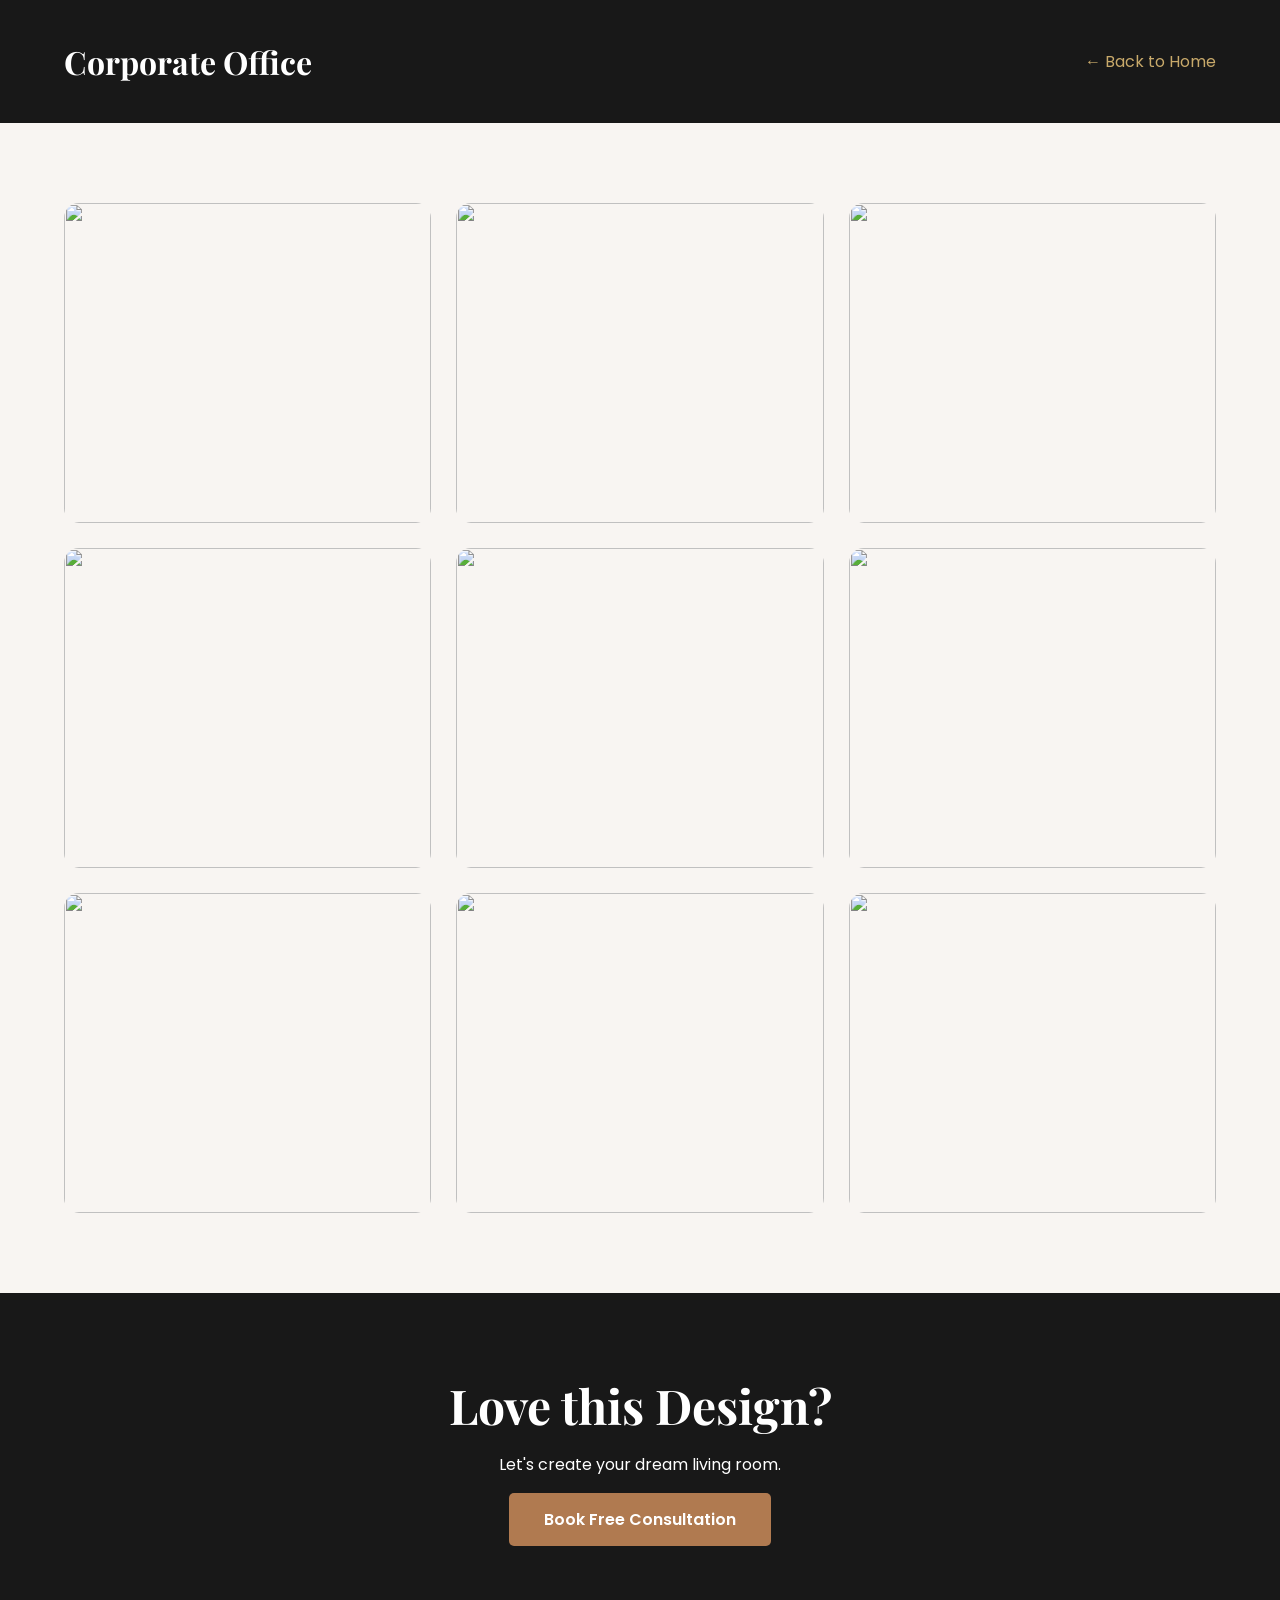
==== corporate.html @ 89e44ab3 "Update website changes" ====
<link href="https://fonts.googleapis.com/css2?family=Playfair+Display:wght@600;700&family=Poppins:wght@300;400;500;600&display=swap" rel="stylesheet">

<link rel="stylesheet" href="https://cdnjs.cloudflare.com/ajax/libs/font-awesome/6.7.2/css/all.min.css">

<link rel="stylesheet" href="style.css">

</head>

<body>

    </div>

</section>



<header class="gallery-header">
    <div class="container">
        <h1>Corporate Office</h1>
        <a href="index.html">← Back to Home</a>
    </div>
</header>

<section class="gallery-page">

<div class="container">

<div class="gallery-grid">

<img src="images/living1.jpg">
<img src="images/living2.jpg">
<img src="images/living3.jpg">
<img src="images/living4.jpg">
<img src="images/living5.jpg">
<img src="images/living6.jpg">
<img src="images/living7.jpg">
<img src="images/living8.jpg">
<img src="images/living9.jpg">

</div>

</div>

</section>

<section class="cta-gallery">

<h2>Love this Design?</h2>

<p>Let's create your dream living room.</p>

<a href="https://wa.me/919071836655" class="btn-primary">
Book Free Consultation
</a>

</section>

</body>
</html>
---- style.css ----
/* Google Font */

*{
    margin:0;
    padding:0;
    box-sizing:border-box;
}

html{
    scroll-behavior:smooth;
}

body{
    font-family:'Poppins',sans-serif;
    background:#f8f6f3;
    color:#222;
}

h1,h2,h3,h4{
    font-family:'Playfair Display',serif;
}

img{
    width:100%;
    display:block;
}

a{
    text-decoration:none;
}

ul{
    list-style:none;
}

.container{
    width:min(1200px,90%);
    margin:auto;
}

/*==============================
NAVBAR
==============================*/

.header{
    position:fixed;
    top:0;
    left:0;
    width:100%;
    z-index:1000;
    padding:15px 0;
    background:rgba(0,0,0,.25);
    backdrop-filter:blur(8px);
    transition:.4s;
}

.header.sticky{
    background:#181818;
    padding:18px 0;
    box-shadow:0 8px 20px rgba(0,0,0,.15);
}

.navbar{
    display:flex;
    align-items:center;
    justify-content:space-between;
}

.logo{
    font-size:30px;
    font-weight:700;
    color:#fff;
    letter-spacing:2px;
    font-family:'Playfair Display',serif;
}

.nav-menu ul{
    display:flex;
    gap:40px;
}

.nav-menu a{
    color:#fff;
    font-size:15px;
    text-transform:uppercase;
    transition:.3s;
}

.nav-menu a:hover{
    color:#c89b6d;
}

.btn-nav{
    background:#b07a50;
    color:#fff;
    padding:14px 28px;
    border-radius:5px;
    transition:.3s;
    font-weight:500;
}

.btn-nav:hover{
    background:#8b5e3c;
}

.menu-toggle{
    display:none;
}
/*==============================
HERO SECTION
==============================*/

.hero{
    position:relative;
    height:100vh;
    overflow:hidden;
    display:flex;
    align-items:center;
}

.hero::before{
    content:"";
    position:absolute;
    top:0;
    left:0;
    width:100%;
    height:100%;
    background:url("images/hero.jpg") center center/cover no-repeat;
    animation:heroZoom 10s ease-in-out infinite alternate;
    z-index:-2;
}

.hero-overlay{
    position:absolute;
    inset:0;
    background:rgba(0,0,0,.45);
    z-index:-1;
}

.hero-content{
    position:relative;
    z-index:2;
    color:#fff;
}

.hero-subtitle{
    color:#d4b08a;
    text-transform:uppercase;
    letter-spacing:3px;
    font-size:15px;
}

.hero-title{
    display:flex;
    flex-direction:column;
    font-family:'Playfair Display', serif;
    font-size:76px;
    line-height:0.95;
    font-weight:700;
    text-transform:uppercase;
    color:#fff;
    letter-spacing:1px;
    margin:20px 0 30px;
}

.hero-title span{
    display:block;
}

.hero-title .gold{
    color:#C8A96A;
    font-style:italic;
    font-weight:500;
    text-transform:none;
    letter-spacing:2px;
}

.hero p{
    font-size:18px;
    line-height:1.8;
    margin-bottom:40px;
    color:#f3f3f3;
}

.hero-buttons{
    display:flex;
    gap:20px;
}

.btn-primary,
.btn-secondary{
    padding:15px 35px;
    border-radius:5px;
    font-weight:600;
    transition:.3s;
}

.btn-primary{
    background:#b07a50;
    color:#fff;
}

.btn-primary:hover{
    background:#8b5e3c;
}

.btn-secondary{
    border:2px solid #fff;
    color:#fff;
}

.btn-secondary:hover{
    background:#fff;
    color:#222;
}
/*==============================
ABOUT
==============================*/

.about{
    padding:120px 0;
    background:#fff;
}

.about-grid{
    display:grid;
    grid-template-columns:1fr 1fr;
    gap:70px;
    align-items:center;
}

.about-image img{
    width:100%;
    border-radius:12px;
}

.about-content span{
    color:#b07a50;
    font-weight:600;
    letter-spacing:2px;
}

.about-content h2{
    font-size:52px;
    margin:20px 0;
    line-height:1.2;
}

.about-content p{
    color:#666;
    line-height:1.9;
    margin-bottom:35px;
}

.stats{
    margin-top:80px;
    display:grid;
    grid-template-columns:repeat(4,1fr);
    gap:30px;
    text-align:center;
}

.stat-box h3{
    font-size:48px;
    color:#b07a50;
    margin-bottom:10px;
}

.stat-box p{
    color:#666;
}
/*==============================
SERVICES
==============================*/

.services{
    padding:120px 0;
    background:#f8f5f2;
}

.section-title{
    text-align:center;
    max-width:700px;
    margin:0 auto 60px;
}

.section-title span{
    color:#b07a50;
    letter-spacing:2px;
    font-weight:600;
}

.section-title h2{
    font-size:50px;
    margin:15px 0;
}

.section-title p{
    color:#666;
    line-height:1.8;
}

.service-grid{
    display:grid;
    grid-template-columns:repeat(2,1fr);
    gap:35px;
}

.service-card{
    background:#fff;
    border-radius:12px;
    overflow:hidden;
    box-shadow:0 10px 25px rgba(0,0,0,.08);
    transition:.4s;
}

.service-card:hover{
    transform:translateY(-10px);
}

.service-card img{
    height:280px;
    object-fit:cover;
}

.service-content{
    padding:30px;
}

.service-content h3{
    font-size:28px;
    margin-bottom:15px;
}

.service-content p{
    color:#666;
    line-height:1.8;
}

/*==============================
PROJECTS
==============================*/

.projects{
    padding:120px 0;
    background:#fff;
}

.project-grid{
    display:grid;
    grid-template-columns:repeat(3,1fr);
    gap:30px;
}

.project-card{
    position:relative;
    overflow:hidden;
    border-radius:15px;
    cursor:pointer;
}

.project-card img{
    width:100%;
    height:350px;
    object-fit:cover;
    transition:.5s;
}

.project-info{
    position:absolute;
    left:0;
    right:0;
    bottom:0;
    padding:25px;
    background:linear-gradient(transparent,rgba(0,0,0,.85));
    color:#fff;
}

.project-info h3{
    margin-bottom:8px;
    font-size:28px;
}

.project-info p{
    color:#ddd;
}

.project-card:hover img{
    transform:scale(1.1);
}

.project-header{
    display:flex;
    justify-content:space-between;
    align-items:center;
}

.project-arrow{
    width:45px;
    height:45px;
    background:#b07a50;
    color:#fff;
    border-radius:50%;
    display:flex;
    align-items:center;
    justify-content:center;
    font-size:18px;
    transition:.3s;
}

.project-arrow:hover{
    background:#fff;
    color:#b07a50;
    transform:translateX(5px);
}
/*==============================
WHY CHOOSE US
==============================*/

.why-us{
    padding:120px 0;
    background:#f8f5f2;
}

.why-grid{
    display:grid;
    grid-template-columns:1fr 1fr;
    gap:70px;
    align-items:center;
}

.why-image img{
    width:100%;
    border-radius:15px;
}

.why-content{
    text-align: center;
}

.why-content span{
    color:#b07a50;
    letter-spacing:2px;
    font-weight:600;
}

.why-content h2{
    font-size:50px;
    margin:20px 0;
    line-height:1.2;
}

.why-content p{
    color:#666;
    line-height:1.8;
    margin-bottom:35px;
}

.features{
    display:grid;
    gap:25px;
}

.feature-box{
    display:flex;
    gap:20px;
    align-items:flex-start;
    background:#fff;
    padding:20px;
    border-radius:10px;
    box-shadow:0 8px 20px rgba(0,0,0,.08);
    transition:.3s;
}

.feature-box:hover{
    transform:translateY(-5px);
}

.feature-box i{
    font-size:28px;
    color:#b07a50;
}

.feature-box h4{
    margin-bottom:8px;
    font-size:22px;
}

.feature-box p{
    margin:0;
}

/*==============================
INTERIOR CAROUSEL
==============================*/

.interior-carousel{
    padding:100px 0;
    background:#f8f5f2;
    overflow:hidden;
}

.carousel-track{
    display:flex;
    gap:25px;
    width:max-content;
    animation:scroll 30s linear infinite;
}

.carousel-item{
    min-width:380px;
    border-radius:18px;
    overflow:hidden;
    box-shadow:0 15px 35px rgba(0,0,0,.12);
}

.carousel-item img{
    width:100%;
    height:280px;
    object-fit:cover;
    transition:.4s;
}

.carousel-item:hover img{
    transform:scale(1.08);
}

@keyframes scroll{

    from{
        transform:translateX(0);
    }

    to{
        transform:translateX(-50%);
    }

}

/*==============================
CTA
==============================*/

.cta{
    padding:100px 0;
    background:url("images/cta.jpg") center center/cover no-repeat;
    position:relative;
}

.cta::before{
    content:"";
    position:absolute;
    inset:0;
    background:rgba(18,18,18,.72);
}

.cta-box{
    position:relative;
    z-index:2;
    max-width:850px;
    margin:auto;
    text-align:center;
    color:#fff;
}

.cta-box span{
    color:#C8A96A;
    letter-spacing:3px;
    font-weight:600;
}

.cta-box h2{
    font-size:58px;
    margin:20px 0;
    line-height:1.2;
}

.cta-box p{
    color:#ddd;
    font-size:18px;
    line-height:1.9;
    margin-bottom:40px;
}

.cta-btns{
    display:flex;
    justify-content:center;
    gap:20px;
    flex-wrap:wrap;
}

.btn-outline{
    padding:15px 35px;
    border:2px solid #fff;
    color:#fff;
    border-radius:5px;
    transition:.3s;
}

.btn-outline:hover{
    background:#fff;
    color:#222;
}



/*==============================
FOOTER
==============================*/

.footer{
    background:#dfd9d9;
    color:#0e0d0d;
    padding:80px 0 20px;
}

.footer-grid{
    display:grid;
    grid-template-columns:2fr 1fr 1fr 1fr;
    gap:50px;
}

.footer-col h2{
    color:#C8A96A;
    margin-bottom:20px;
}

.footer-col h3{
    margin-bottom:20px;
}

.footer-col p,
.footer-col li{
    color:#0c0909;
    line-height:2;
}

.footer-col ul{
    padding:0;
}

.footer-col ul li{
    list-style:none;
}

.footer-col ul li a{
    color:#0e0909;
    transition:.3s;
}

.footer-col ul li a:hover{
    color:#C8A96A;
}

.social-icons{
    margin-top:25px;
    display:flex;
    gap:15px;
}

.social-icons a{
    width:42px;
    height:42px;
    border:1px solid rgba(7, 5, 5, 0.2);
    border-radius:50%;
    display:flex;
    align-items:center;
    justify-content:center;
    color:#151212;
    transition:.3s;
}

.social-icons a:hover{
    background:#C8A96A;
    border-color:#C8A96A;
}

.footer-bottom{
    border-top:1px solid rgba(255,255,255,.1);
    margin-top:50px;
    padding-top:20px;
    text-align:center;
    color:#0d0a0a;
}

/*====================
FLOATING BUTTONS
====================*/

.floating-buttons{
    position:fixed;
    right:25px;
    bottom:25px;

    display:flex;
    flex-direction:column;
    gap:15px;

    z-index:9999;
}

.floating-buttons a{
    width:60px;
    height:60px;

    display:flex;
    justify-content:center;
    align-items:center;

    border-radius:50%;
    text-decoration:none;

    color:#fff;
    font-size:26px;

    box-shadow:0 10px 25px rgba(0,0,0,.2);

    transition:all .3s ease;
}

/* WhatsApp */

.whatsapp-btn{
    background:#25D366;
}

.whatsapp-btn:hover{
    background:#1EBE57;
    transform:translateY(-5px) scale(1.08);
    box-shadow:0 15px 35px rgba(37,211,102,.45);
}

/* Phone */

.phone-btn{
    background:#2563EB;
}

.phone-btn:hover{
    background:#2563EB;
    transform:translateY(-5px) scale(1.08);
    box-shadow:0 15px 35px rgba(133, 155, 201, 0.35);;
}

/* Click Animation */

.floating-buttons a:active{
    transform:scale(.95);
}

/*==============================
FOOTER
==============================*/

.footer{
    background:#dfd9d9;
    color:#0e0d0d;
    padding:80px 0 20px;
}

.footer-grid{
    display:grid;
    grid-template-columns:2fr 1fr 1fr 1fr;
    gap:50px;
}

.footer-col h2{
    color:#C8A96A;
    margin-bottom:20px;
}

.footer-col h3{
    margin-bottom:20px;
}

.footer-col p,
.footer-col li{
    color:#0c0909;
    line-height:2;
}

.footer-col ul{
    padding:0;
}

.footer-col ul li{
    list-style:none;
}

.footer-col ul li a{
    color:#0e0909;
    transition:.3s;
}

.footer-col ul li a:hover{
    color:#C8A96A;
}

.social-icons{
    margin-top:25px;
    display:flex;
    gap:15px;
}

.social-icons a{
    width:42px;
    height:42px;
    border:1px solid rgba(7, 5, 5, 0.2);
    border-radius:50%;
    display:flex;
    align-items:center;
    justify-content:center;
    color:#151212;
    transition:.3s;
}

.social-icons a:hover{
    background:#C8A96A;
    border-color:#C8A96A;
}

.footer-bottom{
    border-top:1px solid rgba(255,255,255,.1);
    margin-top:50px;
    padding-top:20px;
    text-align:center;
    color:#0d0a0a;
}

.whatsapp-float{
    position:fixed;
    bottom:25px;
    right:25px;
    width:60px;
    height:60px;
    background:#25D366;
    color:#fff;
    border-radius:50%;
    display:flex;
    justify-content:center;
    align-items:center;
    font-size:32px;
    text-decoration:none;
    box-shadow:0 8px 20px rgba(0,0,0,.3);
    z-index:9999;
    transition:.3s;
}

.whatsapp-float:hover{
    transform:scale(1.1);
}
@media(max-width:768px){

.menu-toggle{
    display:block;
    color: #fff;
}

.btn-nav{
    display:none;
}

.nav-menu{
    position:absolute;
    top:75px;
    left:0;
    width:100%;
    background:#181818;
    display:none;
}

.nav-menu.active{
    display:block;
}

.nav-menu ul{
    display:flex;
    flex-direction:column;
    padding:20px;
    gap:20px;
    text-align:center;
}

.hero{
    height:auto;
    padding:150px 0 100px;
}

@media (max-width:768px){

.hero-title{
    font-size:42px;
    line-height:1;
}

.hero-title .gold{
    font-size:40px;
}

}

.hero p{
    font-size:16px;
}

.hero-buttons{
    flex-direction:column;
    align-items:center;
}

.about-grid,
.why-grid,
.service-grid,
.project-grid,
.footer-grid{
    grid-template-columns:1fr;
}

.stats{
    grid-template-columns:1fr;
}

.carousel-item{
    min-width:280px;
}

.about-content h2,
.why-content h2,
.section-title h2,
.cta-box h2{
    font-size:34px;
}

.footer{
    padding:60px 20px;
}

}
@keyframes heroZoom{

    0%{
        transform:scale(1);
    }

    50%{
        transform:scale(1.08);
    }

    100%{
        transform:scale(1);
    }

}
@media(max-width:768px){
    .whatsapp-float{
        width:55px;
        height:55px;
        font-size:28px;
        right:15px;
        bottom:15px;
    }
}
.call-float{
    position:fixed;
    bottom:95px;   /* Above the WhatsApp button */
    right:25px;
    width:60px;
    height:60px;
    background:#007BFF;
    color:#fff;
    border-radius:50%;
    display:flex;
    justify-content:center;
    align-items:center;
    font-size:26px;
    text-decoration:none;
    box-shadow:0 8px 20px rgba(0,0,0,.3);
    z-index:9999;
    transition:.3s;
}

.call-float:hover{
    transform:scale(1.1);
    background:#0056b3;
}
.call-float{
    width:55px;
    height:55px;
    font-size:24px;
    right:15px;
    bottom:85px;
}

.gallery-header{
    background:#181818;
    color:#fff;
    padding:40px 0;
}

.gallery-header .container{
    display:flex;
    justify-content:space-between;
    align-items:center;
}

.gallery-header a{
    color:#C8A96A;
}

.gallery-page{
    padding:80px 0;
    background:#f8f5f2;
}

.gallery-grid{
    display:grid;
    grid-template-columns:repeat(3,1fr);
    gap:25px;
}

.gallery-grid img{
    width:100%;
    height:320px;
    object-fit:cover;
    border-radius:15px;
    transition:.4s;
    cursor:pointer;
}

.gallery-grid img:hover{
    transform:scale(1.05);
}

.cta-gallery{
    padding:80px 20px;
    text-align:center;
    background:#181818;
    color:#fff;
}

.cta-gallery h2{
    font-size:48px;
    margin-bottom:15px;
}

.cta-gallery p{
    margin-bottom:30px;
}

@media(max-width:768px){

.gallery-grid{
    grid-template-columns:1fr;
}

.gallery-header .container{
    flex-direction:column;
    gap:15px;
}

.cta-gallery h2{
    font-size:34px;
}

}

bedroom

.gallery-header{
    background:#181818;
    color:#fff;
    padding:40px 0;
}

.gallery-header .container{
    display:flex;
    justify-content:space-between;
    align-items:center;
}

.gallery-header a{
    color:#C8A96A;
}

.gallery-page{
    padding:80px 0;
    background:#f8f5f2;
}

.gallery-grid{
    display:grid;
    grid-template-columns:repeat(3,1fr);
    gap:25px;
}

.gallery-grid img{
    width:100%;
    height:320px;
    object-fit:cover;
    border-radius:15px;
    transition:.4s;
    cursor:pointer;
}

.gallery-grid img:hover{
    transform:scale(1.05);
}

.cta-gallery{
    padding:80px 20px;
    text-align:center;
    background:#181818;
    color:#fff;
}

.cta-gallery h2{
    font-size:48px;
    margin-bottom:15px;
}

.cta-gallery p{
    margin-bottom:30px;
}

@media(max-width:768px){

.gallery-grid{
    grid-template-columns:1fr;
}

.gallery-header .container{
    flex-direction:column;
    gap:15px;
}

.cta-gallery h2{
    font-size:34px;
}

}



.gallery-header{
    background:#181818;
    color:#fff;
    padding:40px 0;
}

.gallery-header .container{
    display:flex;
    justify-content:space-between;
    align-items:center;
}

.gallery-header a{
    color:#C8A96A;
}

.gallery-page{
    padding:80px 0;
    background:#f8f5f2;
}

.gallery-grid{
    display:grid;
    grid-template-columns:repeat(3,1fr);
    gap:25px;
}

.gallery-grid img{
    width:100%;
    height:320px;
    object-fit:cover;
    border-radius:15px;
    transition:.4s;
    cursor:pointer;
}

.gallery-grid img:hover{
    transform:scale(1.05);
}

.cta-gallery{
    padding:80px 20px;
    text-align:center;
    background:#181818;
    color:#fff;
}

.cta-gallery h2{
    font-size:48px;
    margin-bottom:15px;
}

.cta-gallery p{
    margin-bottom:30px;
}

@media(max-width:768px){

.gallery-grid{
    grid-template-columns:1fr;
}

.gallery-header .container{
    flex-direction:column;
    gap:15px;
}

.cta-gallery h2{
    font-size:34px;
}

}  

.gallery-header{
    background:#181818;
    color:#fff;
    padding:40px 0;
}

.gallery-header .container{
    display:flex;
    justify-content:space-between;
    align-items:center;
}

.gallery-header a{
    color:#C8A96A;
}

.gallery-page{
    padding:80px 0;
    background:#f8f5f2;
}

.gallery-grid{
    display:grid;
    grid-template-columns:repeat(3,1fr);
    gap:25px;
}

.gallery-grid img{
    width:100%;
    height:320px;
    object-fit:cover;
    border-radius:15px;
    transition:.4s;
    cursor:pointer;
}

.gallery-grid img:hover{
    transform:scale(1.05);
}

.cta-gallery{
    padding:80px 20px;
    text-align:center;
    background:#181818;
    color:#fff;
}

.cta-gallery h2{
    font-size:48px;
    margin-bottom:15px;
}

.cta-gallery p{
    margin-bottom:30px;
}

@media(max-width:768px){

.gallery-grid{
    grid-template-columns:1fr;
}

.gallery-header .container{
    flex-direction:column;
    gap:15px;
}

.cta-gallery h2{
    font-size:34px;
}

}
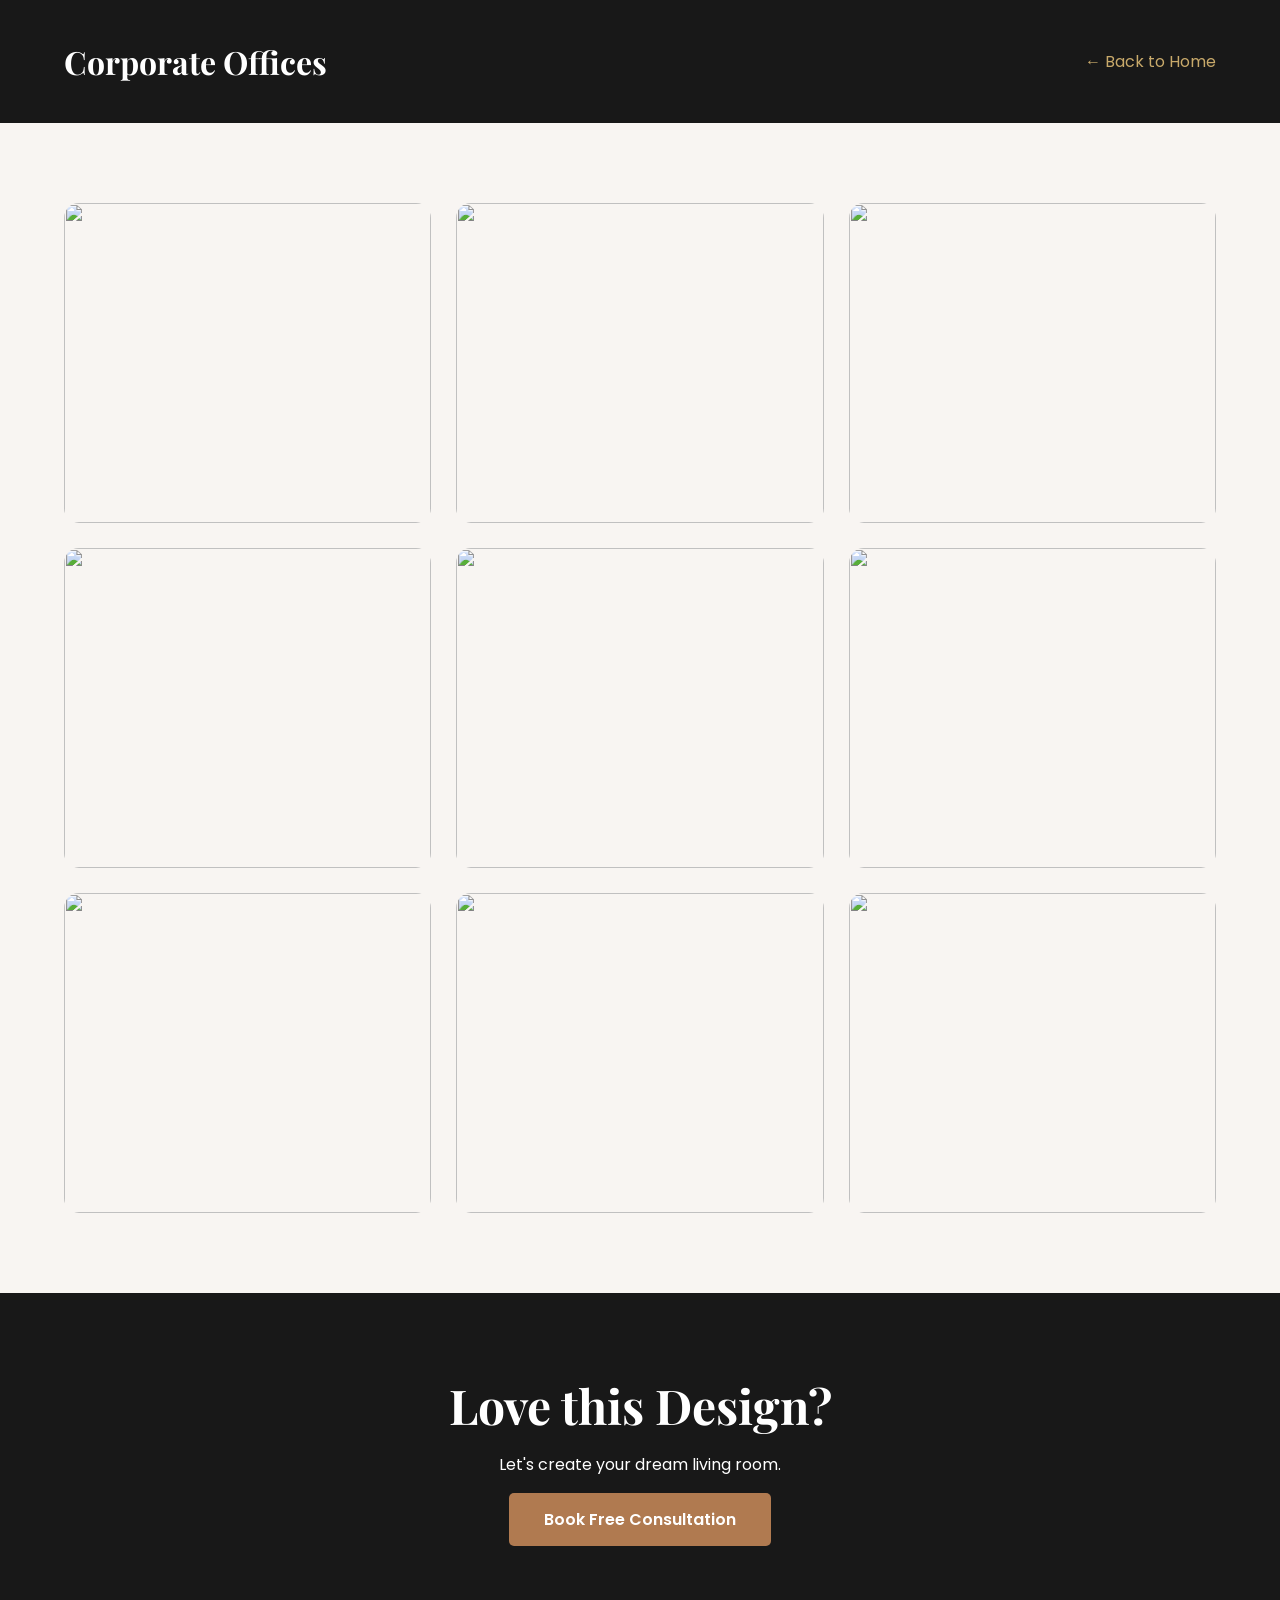
==== commit 6f9c412c: "Update website changes" ====
--- a/corporate.html
+++ b/corporate.html
@@ -18,7 +18,7 @@
 
 <header class="gallery-header">
     <div class="container">
-        <h1>Corporate Office</h1>
+        <h1>Corporate Offices</h1>
         <a href="index.html">← Back to Home</a>
     </div>
 </header>
@@ -29,15 +29,15 @@
 
 <div class="gallery-grid">
 
-<img src="images/living1.jpg">
-<img src="images/living2.jpg">
-<img src="images/living3.jpg">
-<img src="images/living4.jpg">
-<img src="images/living5.jpg">
-<img src="images/living6.jpg">
-<img src="images/living7.jpg">
-<img src="images/living8.jpg">
-<img src="images/living9.jpg">
+<img src="images/corporate1.jpg">
+<img src="images/corporate2.jpg">
+<img src="images/corporate3.jpg">
+<img src="images/corporate4.jpg">
+<img src="images/corporate5.jpg">
+<img src="images/corporate6.jpg">
+<img src="images/corporate7.jpg">
+<img src="images/corporate8.jpg">
+<img src="images/corporate9.jpg">
 
 </div>
 
